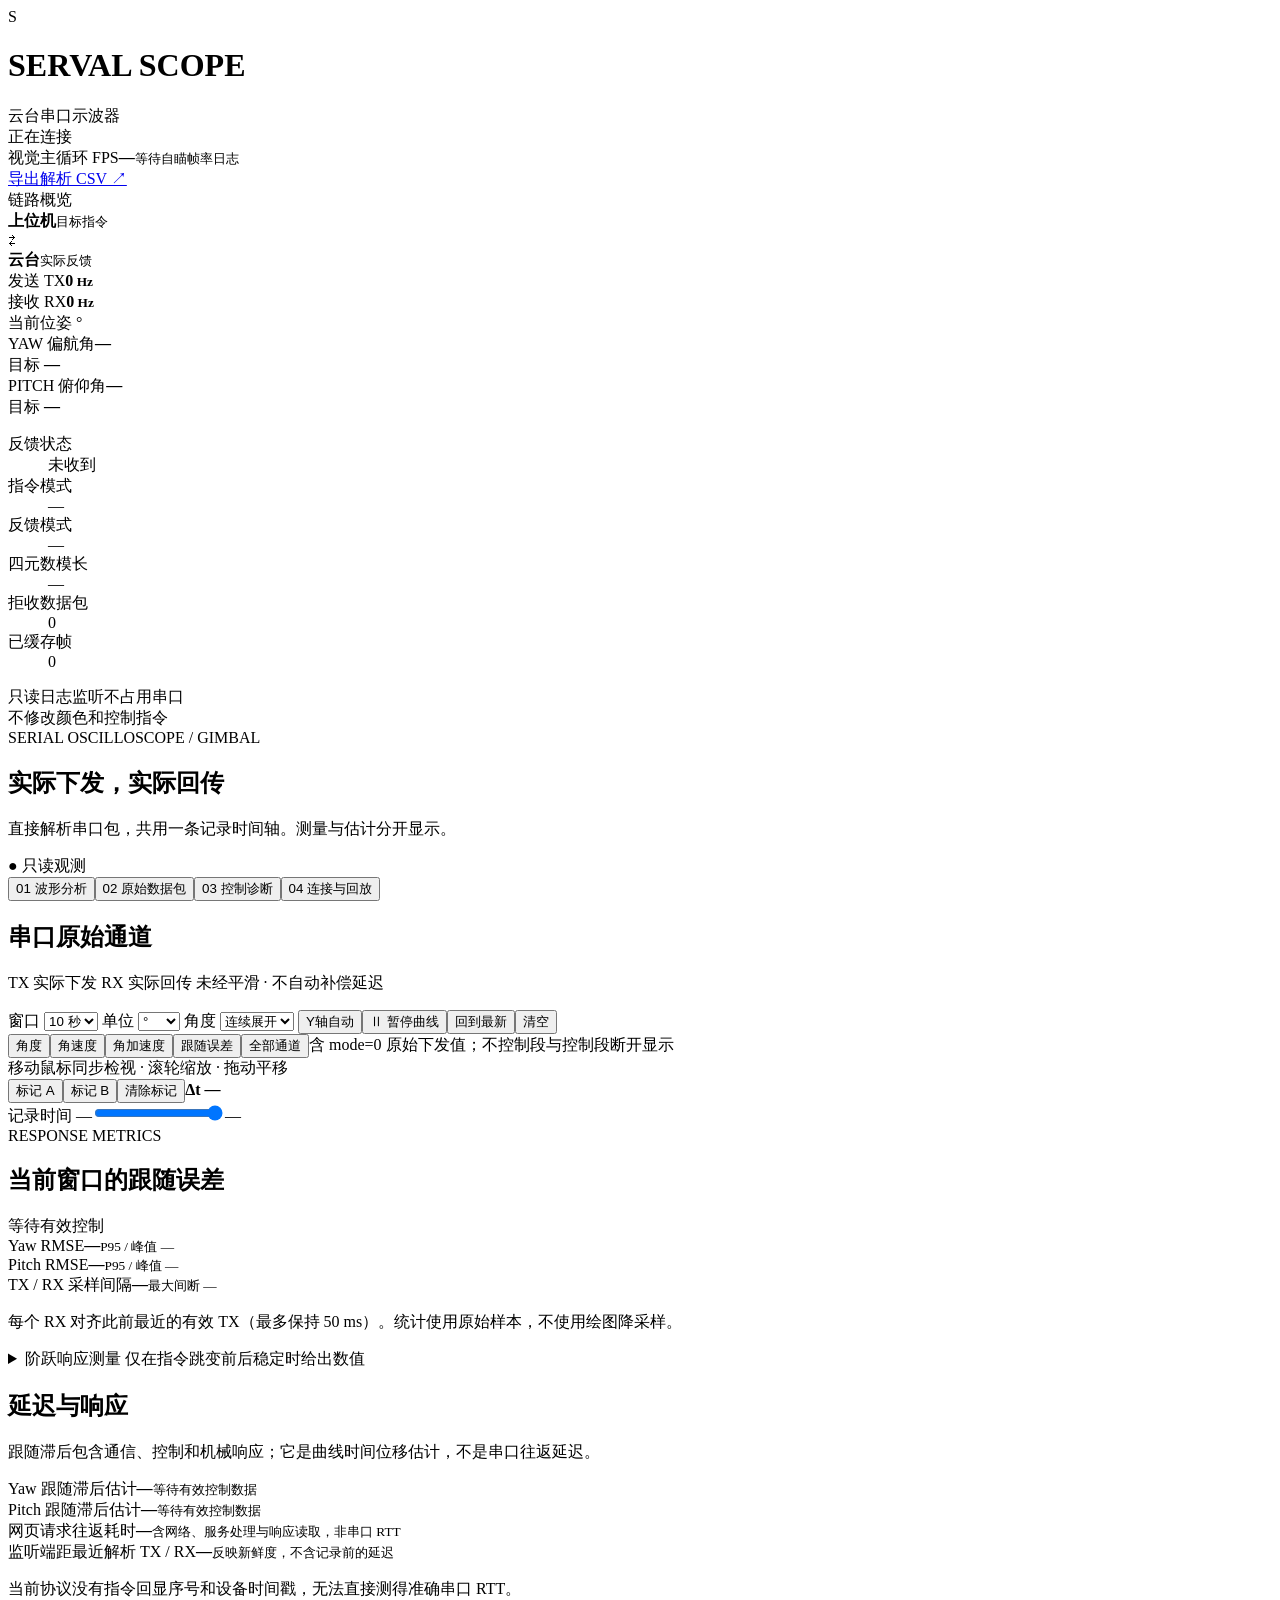
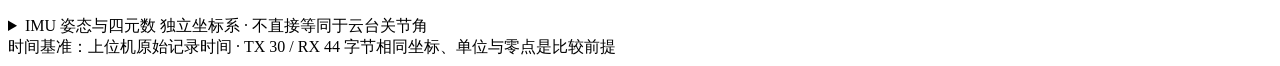
==== tools/serval/web/index.html @ 8623f225 "Organize Serval tools and add native recording workflow" ====
<!doctype html>
<html lang="zh-CN"><head><meta charset="utf-8"><meta name="viewport" content="width=device-width, initial-scale=1">
<title>Serval Scope · 串口示波器</title><link rel="stylesheet" href="/style.css">
<script src="/signals.js" defer></script><script src="/app.js" defer></script>
<script src="/packets.js" defer></script><script src="/latency.js" defer></script><script src="/diagnostics.js" defer></script>
</head><body>
<header><div class="brand"><span class="logo">S</span><div><h1>SERVAL <span>SCOPE</span></h1><span class="subtitle">云台串口示波器</span></div></div>
<div class="connection"><i id="status-dot"></i><span id="status">正在连接</span><span id="source" class="source"></span></div>
<div class="vision-rate" title="来自自瞄程序每秒输出的主循环 FPS，包含取帧与处理等待；不是相机标称帧率或串口收发频率。"><label>视觉主循环 FPS</label><strong id="vision-fps">—</strong><small id="vision-fps-detail">等待自瞄帧率日志</small></div>
<a class="button export" href="/api/export.csv" download>导出解析 CSV ↗</a></header>
<div class="workspace"><aside>
      <div class="aside-title">链路概览 <span id="demo-badge" hidden>演示</span></div>
      <div class="link-flow"><div><b>上位机</b><small>目标指令</small></div><span>⇄</span><div><b>云台</b><small>实际反馈</small></div></div>
      <div class="rate-grid"><div><label><i class="swatch tx"></i>发送 TX</label><strong id="tx-rate">0<small> Hz</small></strong></div><div><label><i class="swatch rx"></i>接收 RX</label><strong id="rx-rate">0<small> Hz</small></strong></div></div>
      <div class="rule"></div>
      <div class="aside-title">当前位姿 <span id="unit-label">°</span></div>
      <div class="reading"><label>YAW <span>偏航角</span></label><strong id="yaw-value">—</strong><div>目标 <b id="yaw-target">—</b></div></div>
      <div class="reading"><label>PITCH <span>俯仰角</span></label><strong id="pitch-value">—</strong><div>目标 <b id="pitch-target">—</b></div></div>
      <div class="rule"></div>
      <dl class="metrics"><dt>反馈状态</dt><dd id="rx-state">未收到</dd><dt>指令模式</dt><dd id="tx-mode">—</dd><dt>反馈模式</dt><dd id="rx-mode">—</dd><dt>四元数模长</dt><dd id="q-norm">—</dd><dt>拒收数据包</dt><dd id="rejected">0</dd><dt>已缓存帧</dt><dd id="retained">0</dd></dl>
      <p id="error" class="error" hidden></p>
      <div class="aside-note" id="mode-note">只读日志监听不占用串口<br>不修改颜色和控制指令</div>
    </aside><main>
<div class="workbench-title"><div><span class="eyebrow">SERIAL OSCILLOSCOPE / GIMBAL</span><h2>实际下发，实际回传</h2><p>直接解析串口包，共用一条记录时间轴。测量与估计分开显示。</p></div><span class="read-only-badge">● 只读观测</span></div>
<nav class="view-tabs" aria-label="工作台视图">
<button class="selected" data-view="scope" aria-selected="true">01 波形分析</button><button data-view="packets" aria-selected="false">02 原始数据包</button><button data-view="diagnosis" aria-selected="false">03 控制诊断</button><button data-view="session" aria-selected="false">04 连接与回放</button></nav>
<p id="connection-error" class="error" hidden></p><p class="notice" id="notice" hidden></p>
<div id="view-scope" class="view-panel">
<section class="toolbar"><div class="scope-caption"><h2>串口原始通道</h2><p><i class="swatch tx"></i> TX 实际下发 <i class="swatch rx"></i> RX 实际回传 <span>未经平滑 · 不自动补偿延迟</span></p></div><div class="controls">
<label>窗口 <select id="window"><option value="1">1 秒</option><option value="2">2 秒</option><option value="5">5 秒</option><option value="10" selected>10 秒</option><option value="30">30 秒</option><option value="60">60 秒</option></select></label>
<label>单位 <select id="unit"><option value="deg">°</option><option value="rad">rad</option></select></label>
<label>角度 <select id="angle-mode"><option value="continuous">连续展开</option><option value="raw">原始 ±π</option></select></label>
<button id="fixed-y" title="固定各图纵轴，便于比较调参前后的幅度">Y轴自动</button><button id="pause">Ⅱ 暂停曲线</button><button id="reset-view">回到最新</button><button id="clear" title="仅清空显示">清空</button></div></section>
<div class="channel-bar" aria-label="通道组"><button data-channel="angle" class="selected">角度</button><button data-channel="rate">角速度</button><button data-channel="accel">角加速度</button><button data-channel="error">跟随误差</button><button data-channel="all">全部通道</button><span id="channel-note">含 mode=0 原始下发值；不控制段与控制段断开显示</span></div>
<div class="measurement-bar"><span id="cursor-readout">移动鼠标同步检视 · 滚轮缩放 · 拖动平移</span><div><button id="marker-a">标记 A</button><button id="marker-b">标记 B</button><button id="marker-clear">清除标记</button><strong id="marker-delta">Δt —</strong></div></div>
<div id="charts" class="charts"></div>
<div class="timeline-bar"><span id="view-range">记录时间 —</span><input id="timeline" aria-label="浏览缓存时间" type="range" min="0" max="1" value="1" step="0.001"><span id="cache-range">—</span></div>
<section class="response-panel"><div class="section-heading"><div><span class="eyebrow">RESPONSE METRICS</span><h2>当前窗口的跟随误差</h2></div><span id="analysis-count">等待有效控制</span></div>
<div class="response-grid"><div><label>Yaw RMSE</label><strong id="metric-yaw">—</strong><small id="metric-yaw-detail">P95 / 峰值 —</small></div><div><label>Pitch RMSE</label><strong id="metric-pitch">—</strong><small id="metric-pitch-detail">P95 / 峰值 —</small></div><div><label>TX / RX 采样间隔</label><strong id="metric-interval">—</strong><small id="metric-gap">最大间断 —</small></div></div>
<p id="analysis-method">每个 RX 对齐此前最近的有效 TX（最多保持 50 ms）。统计使用原始样本，不使用绘图降采样。</p></section>
<details class="step-panel"><summary>阶跃响应测量 <span>仅在指令跳变前后稳定时给出数值</span></summary><div class="step-grid"><p id="step-yaw">Yaw：等待清晰阶跃</p><p id="step-pitch">Pitch：等待清晰阶跃</p></div><p>超调、10–90% 上升时间、进入 ±2%（最少 ±0.05°）误差带并保持至少 200 ms 的稳定时间。移动目标或短窗口不强行给数值。</p></details>
<section class="latency-panel">
        <h2>延迟与响应</h2>
        <p>跟随滞后包含通信、控制和机械响应；它是曲线时间位移估计，不是串口往返延迟。</p>
        <div class="latency-grid">
          <div><label>Yaw 跟随滞后估计</label><strong id="lag-yaw">—</strong><small id="lag-yaw-note">等待有效控制数据</small></div>
          <div><label>Pitch 跟随滞后估计</label><strong id="lag-pitch">—</strong><small id="lag-pitch-note">等待有效控制数据</small></div>
          <div><label>网页请求往返耗时</label><strong id="web-rtt">—</strong><small>含网络、服务处理与响应读取，非串口 RTT</small></div>
          <div><label>监听端距最近解析 TX / RX</label><strong id="packet-age">—</strong><small>反映新鲜度，不含记录前的延迟</small></div>
        </div>
        <p id="latency-note">当前协议没有指令回显序号和设备时间戳，无法直接测得准确串口 RTT。</p>
      </section><details id="imu"><summary>IMU 姿态与四元数 <span>独立坐标系 · 不直接等同于云台关节角</span></summary><div id="imu-charts" class="charts"></div></details></div>
<div id="view-packets" class="view-panel" hidden><section class="packet-panel">
        <div class="packet-heading">
          <div><h2>串口数据包</h2><p>原始字节与解析结果 · TX 上位机 → 云台 · RX 云台 → 上位机</p></div>
          <div class="packet-actions">
            <a id="packet-download" class="button" href="/api/export.bin" download aria-disabled="true">保存原始包（.bin）</a>
            <button id="packet-pause" type="button">暂停数据包显示</button>
          </div>
        </div>
        <p id="packet-status">等待完整数据包</p>
        <p id="packet-download-note" class="packet-note">保存到浏览器所在电脑；解析表格可使用页面顶部“导出 CSV”。</p>
        <div class="packet-cards">
          <article id="packet-tx" class="packet-card"></article>
          <article id="packet-rx" class="packet-card"></article>
        </div>
        <details id="packet-history">
          <summary>最近数据包 <span>只显示最近 30 包，完整记录保留在原始 .bin 日志</span></summary>
          <label>方向 <select id="packet-direction"><option value="both">TX + RX</option><option value="tx">仅 TX</option><option value="rx">仅 RX</option></select></label>
          <div class="packet-scroll"><table class="packet-table"><thead><tr><th>日志序号</th><th>时间 / s</th><th>方向</th><th>长度</th><th>CRC</th><th>原始 HEX</th></tr></thead><tbody id="packet-rows"></tbody></table></div>
        </details>
        <p class="packet-note">CRC 通过只表示包校验通过；TX 写入无异常不代表云台已执行。波形使用通过校验的数据，坏包仍在这里显示。时间是上位机记录时间，不是设备同步时间。</p>
      </section></div>
<div id="view-diagnosis" class="view-panel" hidden><section class="diagnostic-panel">
        <div class="packet-heading">
          <div><h2>自瞄控制状态</h2><p>每秒汇总检测 → 跟踪 → 规划 → 发送，原始串口包仍在下方独立显示</p></div>
          <div class="packet-actions">
            <a class="button" href="/api/diagnostics.txt" download>保存诊断摘要</a>
            <button id="diagnostic-pause" type="button">暂停诊断显示</button>
          </div>
        </div>
        <div id="diagnostic-reason" class="diagnostic-reason">等待自瞄诊断</div>
        <p id="diagnostic-detail">联合启动脚本会自动开启诊断；自瞄需先编译 AimTrace/ControlTrace 补丁。</p>
        <div class="diagnostic-grid">
          <div><label>检测 / 过滤后 / 目标数</label><strong id="diagnostic-counts">—</strong></div>
          <div><label>识别到红色 / 蓝色</label><strong id="diagnostic-colors">—</strong></div>
          <div><label>跟踪器实际使用颜色</label><strong id="diagnostic-active-color">—</strong></div>
          <div><label>跟踪状态</label><strong id="diagnostic-tracker">—</strong></div>
          <div><label>规划器是否允许控制</label><strong id="diagnostic-control">—</strong></div>
          <div><label>实际串口 TX 模式 / 目标 ID</label><strong id="diagnostic-wire">—</strong></div>
        </div>
        <p id="diagnostic-age" class="packet-note">尚未收到诊断</p>
        <details><summary>最近关键日志（最多 80 条，高频计时已过滤）</summary><pre id="diagnostic-history" class="diagnostic-history"></pre></details>
        <p id="diagnostic-source" class="packet-note"></p>
      </section><div class="runtime-stats">
        <div><label>目标 ID</label><strong id="target-id">—</strong></div>
        <div><label>RX 颜色原值 / 显示解释</label><strong id="enemy-color">—</strong></div>
        <div><label>YAML 初始敌方颜色</label><strong id="config-color">未载入</strong></div>
        <div><label>CRC 错误</label><strong id="crc-count">0</strong></div>
        <div><label>最大采样间隔 TX / RX</label><strong id="gap-max">—</strong></div>
        <div><label>转发调用峰值 TX / RX</label><strong id="forward-max">—</strong></div>
        <div><label>近邻采样角差 Yaw / Pitch</label><strong id="tracking-error">—</strong></div>
      </div><div class="color-options">
        <label>颜色字节解释（只影响显示）
          <select id="color-mapping">
            <option value="raw">只显示原值，不推断红蓝</option>
            <option value="blue-red">0=蓝，1=红（当前 C++ 协议）</option>
            <option value="red-blue">0=红，1=蓝</option>
          </select>
        </label>
        <p id="color-note">YAML 初值、串口原值和目标颜色是不同信息，不自动互相替换。</p>
      </div></div>
<div id="view-session" class="view-panel" hidden><div class="session-intro"><h2>连接与数据源</h2><p>推荐读取自瞄的原始日志。切换视图、缩放或暂停显示均不改变云台指令。</p></div><section class="connect-panel">
        <div class="replay-title">只读实时监听 <span>原程序直连云台，本工具只读取日志</span></div>
        <form id="follow-form">
          <label>原始日志目录或文件<input id="follow-path" value="records/serial" required autocomplete="off"></label>
          <button id="follow-start" type="submit">开始只读监听</button>
          <button id="follow-stop" type="button" disabled>停止监听</button>
        </form>
        <p>先以 SP_SERIAL_LOG=1 启动原视觉程序，YAML 使用实际物理口；监听停止不会切断控制链路。</p>
        <p id="follow-status">等待选择日志目录</p>
      </section><section class="replay-panel">
        <div class="replay-title">离线回放 <span>原工程 RMSE .bin 日志 · 不连接设备</span></div>
        <div class="replay-controls">
          <input id="replay-file" type="file" accept=".bin" aria-label="选择串口日志">
          <button id="load-replay" type="button">加载日志</button>
          <button id="replay-play" type="button" disabled>暂停回放</button>
          <button id="replay-restart" type="button" disabled>从头播放</button>
          <label>速度 <select id="replay-speed" aria-label="回放速度"><option value="0.25">0.25×</option><option value="0.5">0.5×</option><option value="1" selected>1×</option><option value="2">2×</option><option value="4">4×</option></select></label>
          <button id="replay-stop" type="button" disabled>退出回放</button>
          <span id="replay-time">未加载</span>
        </div>
      </section><details class="connect-panel"><summary>高级：虚拟串口桥接（停止会中断通信）</summary>
        <form id="connect-form">
          <label>云台物理串口<input id="physical-port" list="ports" placeholder="COM3 或 /dev/ttyUSB0" required autocomplete="off"><datalist id="ports"></datalist></label>
          <label>波特率<select id="baud"><option>115200</option><option>460800</option><option selected>921600</option><option>1000000</option></select></label>
          <label id="virtual-field" hidden>虚拟串口 · 工具端<input id="virtual-port" placeholder="例如 COM11" autocomplete="off"></label>
          <label id="link-field" hidden>上位机虚拟串口<input id="link-path" value="/tmp/serval-gimbal" autocomplete="off"></label>
          <label class="record-toggle"><input id="record-enabled" type="checkbox">保存原始日志</label>
          <button id="refresh-ports" type="button">刷新串口</button><button id="connect" type="submit">启动桥接</button><button id="disconnect" type="button" disabled>停止</button>
        </form>
        <p id="bridge-hint">将工具接到云台物理串口，再让上位机连接工具提供的虚拟串口，即可同时查看指令与反馈。</p>
        <div id="app-port-line" hidden>上位机串口路径 <code id="app-port"></code></div>
        <div id="log-path-line" hidden>原始日志 <code id="log-path"></code></div>
      </details></div>
<footer><span>时间基准：上位机原始记录时间 · TX 30 / RX 44 字节</span><span>相同坐标、单位与零点是比较前提</span></footer>
</main></div></body></html>
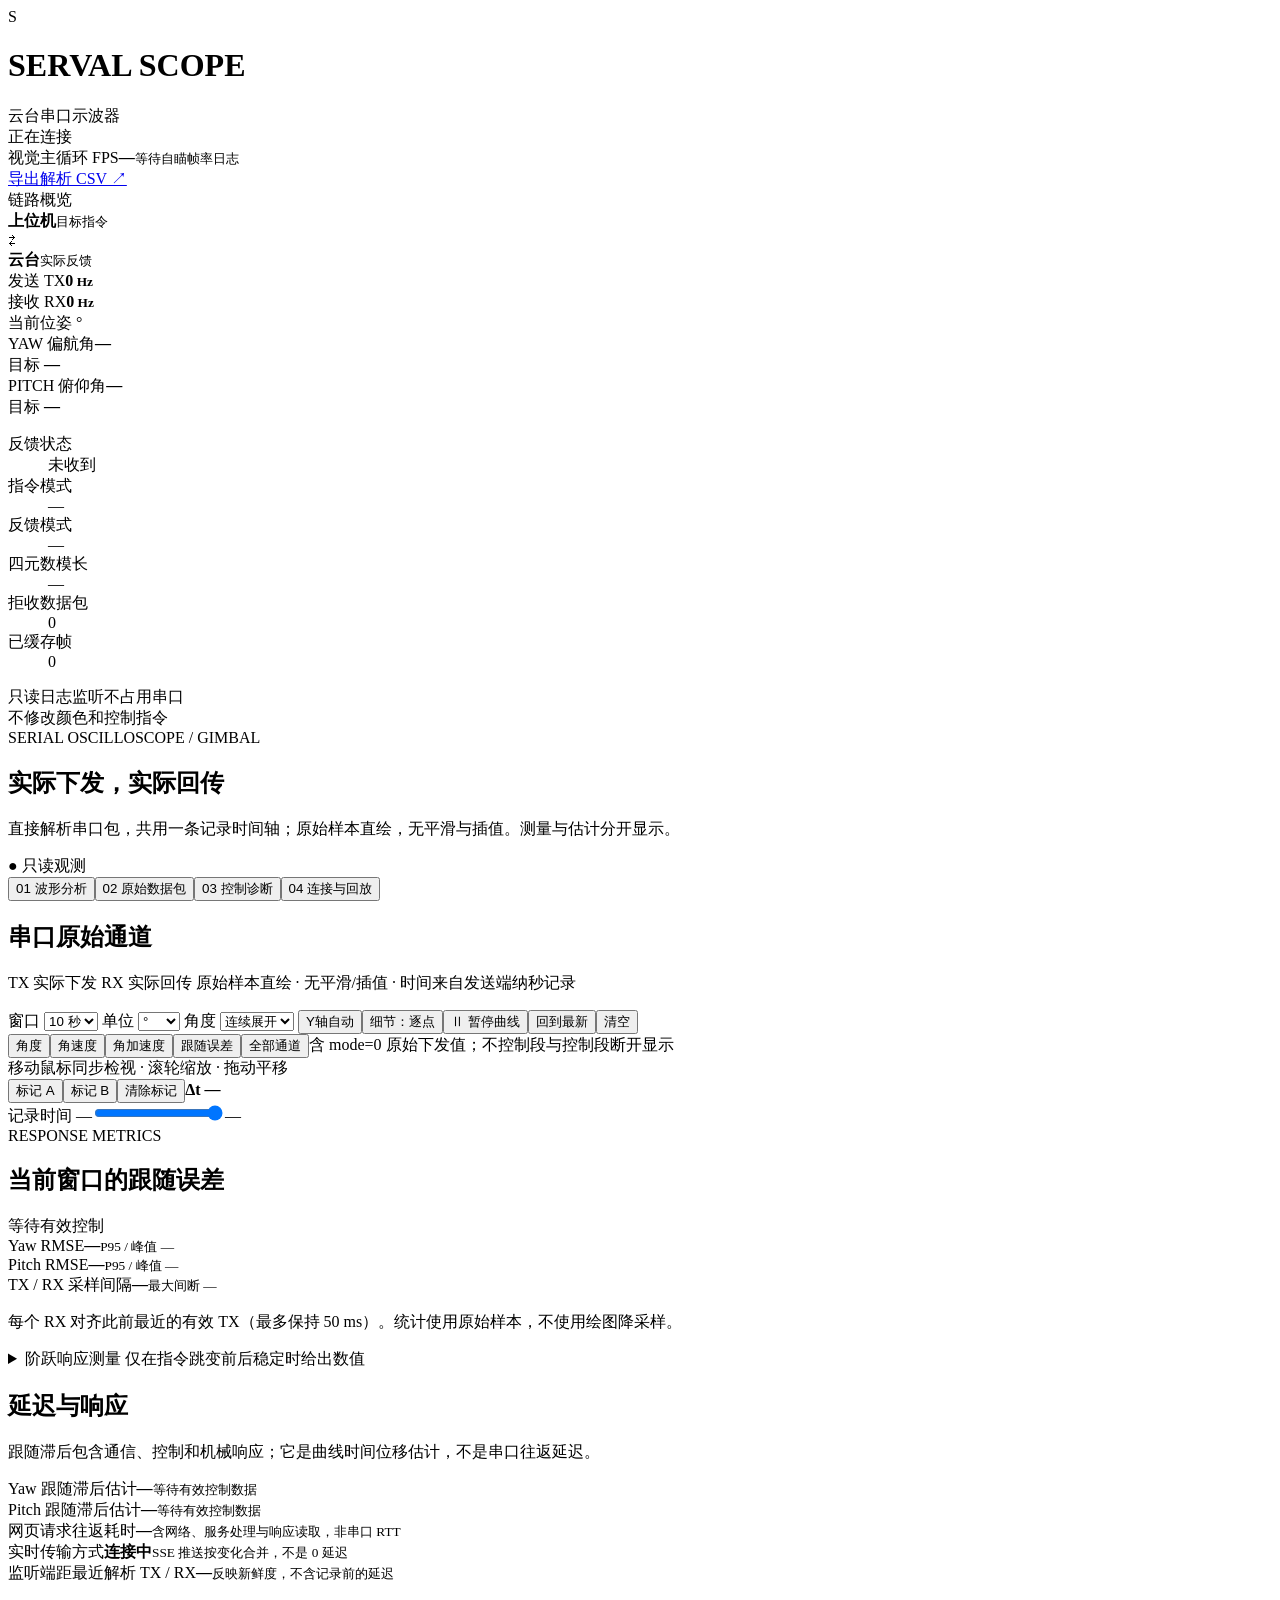
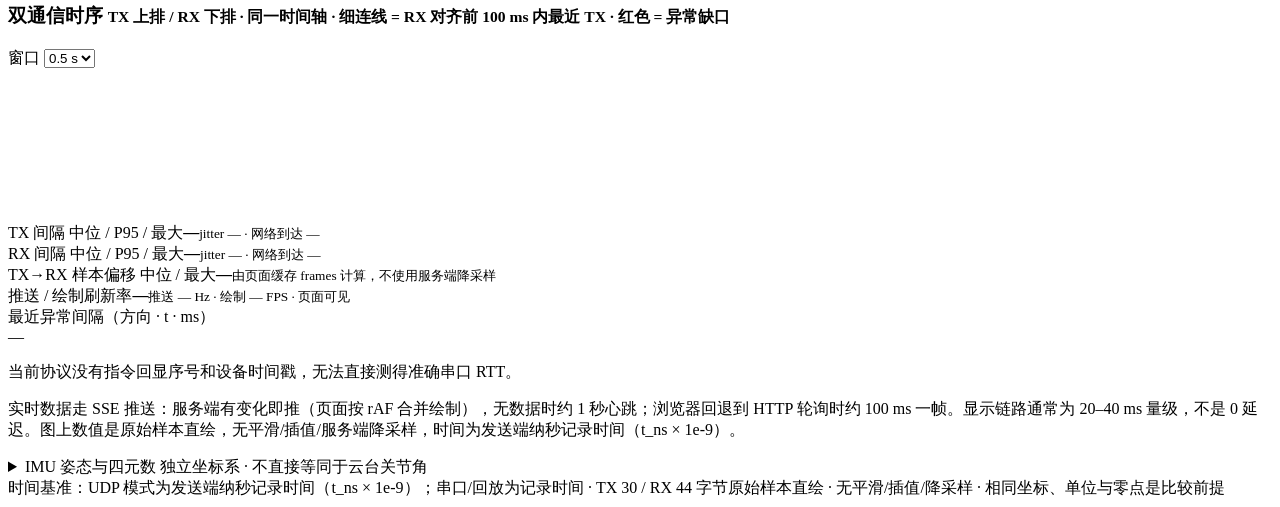
==== commit 020eed32: "feat(serval): 桌面 GUI 双版本、高频细节诊断与文档整理 - Jetson/Windows QtWebEngine 内嵌页面 + SSE 低延迟推送，保留 Windows UDP 链路" ====
--- a/tools/serval/web/index.html
+++ b/tools/serval/web/index.html
@@ -1,12 +1,20 @@
 <!doctype html>
 <html lang="zh-CN"><head><meta charset="utf-8"><meta name="viewport" content="width=device-width, initial-scale=1">
 <title>Serval Scope · 串口示波器</title><link rel="stylesheet" href="/style.css">
-<script src="/signals.js" defer></script><script src="/app.js" defer></script>
+<script src="/signals.js" defer></script><script src="/app.js" defer></script><script src="/native.js" defer></script>
 <script src="/packets.js" defer></script><script src="/latency.js" defer></script><script src="/diagnostics.js" defer></script>
 </head><body>
-<header><div class="brand"><span class="logo">S</span><div><h1>SERVAL <span>SCOPE</span></h1><span class="subtitle">云台串口示波器</span></div></div>
+<header><div class="brand"><span class="logo">S</span><div><h1>SERVAL <span>SCOPE</span></h1><span class="subtitle">云台串口示波器</span><span id="desktop-badge" class="desktop-badge" hidden title="由 QtWebEngine 内嵌窗口加载：Linux/Jetson 无浏览器直接显示，Windows 双版本。浏览器访问时此标记不显示。">桌面 GUI（无浏览器）模式</span></div></div>
 <div class="connection"><i id="status-dot"></i><span id="status">正在连接</span><span id="source" class="source"></span></div>
 <div class="vision-rate" title="来自自瞄程序每秒输出的主循环 FPS，包含取帧与处理等待；不是相机标称帧率或串口收发频率。"><label>视觉主循环 FPS</label><strong id="vision-fps">—</strong><small id="vision-fps-detail">等待自瞄帧率日志</small></div>
+<div id="native-tools" hidden aria-label="本地工具（仅桌面 GUI 可用）">
+<span class="native-tools-label">本地工具</span>
+<button id="native-save" type="button" title="保存当前缓存的原始数据包为 .bin（逐字节保留，可继续离线解算）">保存 .bin</button>
+<button id="native-record" type="button" title="开始/停止把原始字节录制到 records/serial/*.bin（逐字节保留）">开始录制</button>
+<button id="native-decode" type="button" title="选择 .bin 日志并调用 save/decode_serial_log.py 解算为 tx.csv / rx.csv / waveform.png">离线解码</button>
+<button id="native-open" type="button" disabled title="打开最近一次离线解码的输出目录（完成一次解码后可用）">打开输出目录</button>
+<span id="native-status" role="status" aria-live="polite"></span>
+</div>
 <a class="button export" href="/api/export.csv" download>导出解析 CSV ↗</a></header>
 <div class="workspace"><aside>
       <div class="aside-title">链路概览 <span id="demo-badge" hidden>演示</span></div>
@@ -18,21 +26,30 @@
       <div class="reading"><label>PITCH <span>俯仰角</span></label><strong id="pitch-value">—</strong><div>目标 <b id="pitch-target">—</b></div></div>
       <div class="rule"></div>
       <dl class="metrics"><dt>反馈状态</dt><dd id="rx-state">未收到</dd><dt>指令模式</dt><dd id="tx-mode">—</dd><dt>反馈模式</dt><dd id="rx-mode">—</dd><dt>四元数模长</dt><dd id="q-norm">—</dd><dt>拒收数据包</dt><dd id="rejected">0</dd><dt>已缓存帧</dt><dd id="retained">0</dd></dl>
+      <div id="udp-block" hidden>
+        <div class="aside-title">UDP 实时链路 <span id="udp-session">等待会话</span></div>
+        <dl class="metrics udp-metrics"><dt>UDP 来源</dt><dd id="udp-peer">—</dd><dt>缺序号</dt><dd id="udp-missing">0</dd><dt>迟到 / 重复</dt><dd id="udp-late">0</dd><dt>非法包</dt><dd id="udp-invalid">0</dd><dt>UDP 帧率</dt><dd id="udp-fps">—</dd></dl>
+      </div>
+      <p id="udp-error" class="error" hidden></p>
       <p id="error" class="error" hidden></p>
       <div class="aside-note" id="mode-note">只读日志监听不占用串口<br>不修改颜色和控制指令</div>
     </aside><main>
-<div class="workbench-title"><div><span class="eyebrow">SERIAL OSCILLOSCOPE / GIMBAL</span><h2>实际下发，实际回传</h2><p>直接解析串口包，共用一条记录时间轴。测量与估计分开显示。</p></div><span class="read-only-badge">● 只读观测</span></div>
+<div class="workbench-title"><div><span class="eyebrow">SERIAL OSCILLOSCOPE / GIMBAL</span><h2>实际下发，实际回传</h2><p>直接解析串口包，共用一条记录时间轴；原始样本直绘，无平滑与插值。测量与估计分开显示。</p></div><span class="read-only-badge">● 只读观测</span></div>
 <nav class="view-tabs" aria-label="工作台视图">
 <button class="selected" data-view="scope" aria-selected="true">01 波形分析</button><button data-view="packets" aria-selected="false">02 原始数据包</button><button data-view="diagnosis" aria-selected="false">03 控制诊断</button><button data-view="session" aria-selected="false">04 连接与回放</button></nav>
 <p id="connection-error" class="error" hidden></p><p class="notice" id="notice" hidden></p>
 <div id="view-scope" class="view-panel">
-<section class="toolbar"><div class="scope-caption"><h2>串口原始通道</h2><p><i class="swatch tx"></i> TX 实际下发 <i class="swatch rx"></i> RX 实际回传 <span>未经平滑 · 不自动补偿延迟</span></p></div><div class="controls">
+<section class="toolbar"><div class="scope-caption"><h2>串口原始通道</h2><p><i class="swatch tx"></i> TX 实际下发 <i class="swatch rx"></i> RX 实际回传 <span>原始样本直绘 · 无平滑/插值 · 时间来自发送端纳秒记录</span><span id="detail-note" hidden>细节：逐点绘制，红色竖线 = segment 变化或相邻 Δt &gt; 100 ms</span></p></div><div class="controls">
 <label>窗口 <select id="window"><option value="1">1 秒</option><option value="2">2 秒</option><option value="5">5 秒</option><option value="10" selected>10 秒</option><option value="30">30 秒</option><option value="60">60 秒</option></select></label>
 <label>单位 <select id="unit"><option value="deg">°</option><option value="rad">rad</option></select></label>
 <label>角度 <select id="angle-mode"><option value="continuous">连续展开</option><option value="raw">原始 ±π</option></select></label>
-<button id="fixed-y" title="固定各图纵轴，便于比较调参前后的幅度">Y轴自动</button><button id="pause">Ⅱ 暂停曲线</button><button id="reset-view">回到最新</button><button id="clear" title="仅清空显示">清空</button></div></section>
+<button id="fixed-y" title="固定各图纵轴，便于比较调参前后的幅度">Y轴自动</button><button id="detail-mode" title="逐点绘制原始样本（不使用包络降采样），并标出 segment 变化或 Δt>100ms 的异常间断">细节：逐点</button><button id="pause">Ⅱ 暂停曲线</button><button id="reset-view">回到最新</button><button id="clear" title="仅清空显示">清空</button></div></section>
 <div class="channel-bar" aria-label="通道组"><button data-channel="angle" class="selected">角度</button><button data-channel="rate">角速度</button><button data-channel="accel">角加速度</button><button data-channel="error">跟随误差</button><button data-channel="all">全部通道</button><span id="channel-note">含 mode=0 原始下发值；不控制段与控制段断开显示</span></div>
 <div class="measurement-bar"><span id="cursor-readout">移动鼠标同步检视 · 滚轮缩放 · 拖动平移</span><div><button id="marker-a">标记 A</button><button id="marker-b">标记 B</button><button id="marker-clear">清除标记</button><strong id="marker-delta">Δt —</strong></div></div>
+<section id="camera-panel" class="camera-panel" hidden aria-label="相机预览">
+  <div class="camera-head"><h2>相机预览 <small id="camera-fps">等待相机画面</small></h2><div class="camera-head-right"><span class="camera-note">视觉程序写入的 JPEG 预览（MJPEG 推送）· 与波形共用同一处理周期</span><button id="camera-toggle" type="button" aria-expanded="true" title="收起或展开相机预览（仅本次会话，不持久化）">收起</button></div></div>
+  <div id="camera-body" class="camera-body"><img id="camera-feed" alt="相机实时预览"><p id="camera-placeholder">等待相机画面</p></div>
+</section>
 <div id="charts" class="charts"></div>
 <div class="timeline-bar"><span id="view-range">记录时间 —</span><input id="timeline" aria-label="浏览缓存时间" type="range" min="0" max="1" value="1" step="0.001"><span id="cache-range">—</span></div>
 <section class="response-panel"><div class="section-heading"><div><span class="eyebrow">RESPONSE METRICS</span><h2>当前窗口的跟随误差</h2></div><span id="analysis-count">等待有效控制</span></div>
@@ -46,9 +63,22 @@
           <div><label>Yaw 跟随滞后估计</label><strong id="lag-yaw">—</strong><small id="lag-yaw-note">等待有效控制数据</small></div>
           <div><label>Pitch 跟随滞后估计</label><strong id="lag-pitch">—</strong><small id="lag-pitch-note">等待有效控制数据</small></div>
           <div><label>网页请求往返耗时</label><strong id="web-rtt">—</strong><small>含网络、服务处理与响应读取，非串口 RTT</small></div>
+          <div><label>实时传输方式</label><strong id="transport-mode">连接中</strong><small id="transport-detail">SSE 推送按变化合并，不是 0 延迟</small></div>
           <div><label>监听端距最近解析 TX / RX</label><strong id="packet-age">—</strong><small>反映新鲜度，不含记录前的延迟</small></div>
         </div>
+        <div class="duplex-panel">
+          <div class="duplex-head"><div><h3>双通信时序 <small>TX 上排 / RX 下排 · 同一时间轴 · 细连线 = RX 对齐前 100 ms 内最近 TX · 红色 = 异常缺口</small></div><label>窗口 <select id="duplex-window" aria-label="双通信时序窗口"><option value="0.2">0.2 s</option><option value="0.5" selected>0.5 s</option><option value="1">1 s</option><option value="2">2 s</option></select></label></div>
+          <canvas id="duplex-canvas" aria-label="TX/RX 双通信时序"></canvas>
+          <div class="duplex-grid">
+            <div><label>TX 间隔 中位 / P95 / 最大</label><strong id="duplex-tx-interval">—</strong><small id="duplex-tx-detail">jitter — · 网络到达 —</small></div>
+            <div><label>RX 间隔 中位 / P95 / 最大</label><strong id="duplex-rx-interval">—</strong><small id="duplex-rx-detail">jitter — · 网络到达 —</small></div>
+            <div><label>TX→RX 样本偏移 中位 / 最大</label><strong id="duplex-offset">—</strong><small id="duplex-offset-detail">由页面缓存 frames 计算，不使用服务端降采样</small></div>
+            <div><label>推送 / 绘制刷新率</label><strong id="refresh-rate">—</strong><small id="refresh-note">推送 — Hz · 绘制 — FPS · 页面可见</small></div>
+          </div>
+          <div class="duplex-gaps"><label>最近异常间隔（方向 · t · ms）</label><div id="duplex-gaps">—</div></div>
+        </div>
         <p id="latency-note">当前协议没有指令回显序号和设备时间戳，无法直接测得准确串口 RTT。</p>
+        <p id="stream-note">实时数据走 SSE 推送：服务端有变化即推（页面按 rAF 合并绘制），无数据时约 1 秒心跳；浏览器回退到 HTTP 轮询时约 100 ms 一帧。显示链路通常为 20–40 ms 量级，不是 0 延迟。图上数值是原始样本直绘，无平滑/插值/服务端降采样，时间为发送端纳秒记录时间（t_ns × 1e-9）。</p>
       </section><details id="imu"><summary>IMU 姿态与四元数 <span>独立坐标系 · 不直接等同于云台关节角</span></summary><div id="imu-charts" class="charts"></div></details></div>
 <div id="view-packets" class="view-panel" hidden><section class="packet-panel">
         <div class="packet-heading">
@@ -110,7 +140,7 @@
         </label>
         <p id="color-note">YAML 初值、串口原值和目标颜色是不同信息，不自动互相替换。</p>
       </div></div>
-<div id="view-session" class="view-panel" hidden><div class="session-intro"><h2>连接与数据源</h2><p>推荐读取自瞄的原始日志。切换视图、缩放或暂停显示均不改变云台指令。</p></div><section class="connect-panel">
+<div id="view-session" class="view-panel" hidden><div class="session-intro"><h2>连接与数据源</h2><p>推荐读取自瞄的原始日志。切换视图、缩放或暂停显示均不改变云台指令。</p></div><p id="session-live-note" class="notice" hidden>当前为 UDP 实时接收模式（live_udp）：桥接、只读监听与离线回放表单已禁用，后端也会拒绝。切换数据源请停止 monitor.py 后以所需模式重新启动。</p><section class="connect-panel">
         <div class="replay-title">只读实时监听 <span>原程序直连云台，本工具只读取日志</span></div>
         <form id="follow-form">
           <label>原始日志目录或文件<input id="follow-path" value="records/serial" required autocomplete="off"></label>
@@ -143,5 +173,5 @@
         <div id="app-port-line" hidden>上位机串口路径 <code id="app-port"></code></div>
         <div id="log-path-line" hidden>原始日志 <code id="log-path"></code></div>
       </details></div>
-<footer><span>时间基准：上位机原始记录时间 · TX 30 / RX 44 字节</span><span>相同坐标、单位与零点是比较前提</span></footer>
+<footer><span>时间基准：UDP 模式为发送端纳秒记录时间（t_ns × 1e-9）；串口/回放为记录时间 · TX 30 / RX 44 字节</span><span>原始样本直绘 · 无平滑/插值/降采样 · 相同坐标、单位与零点是比较前提</span></footer>
 </main></div></body></html>
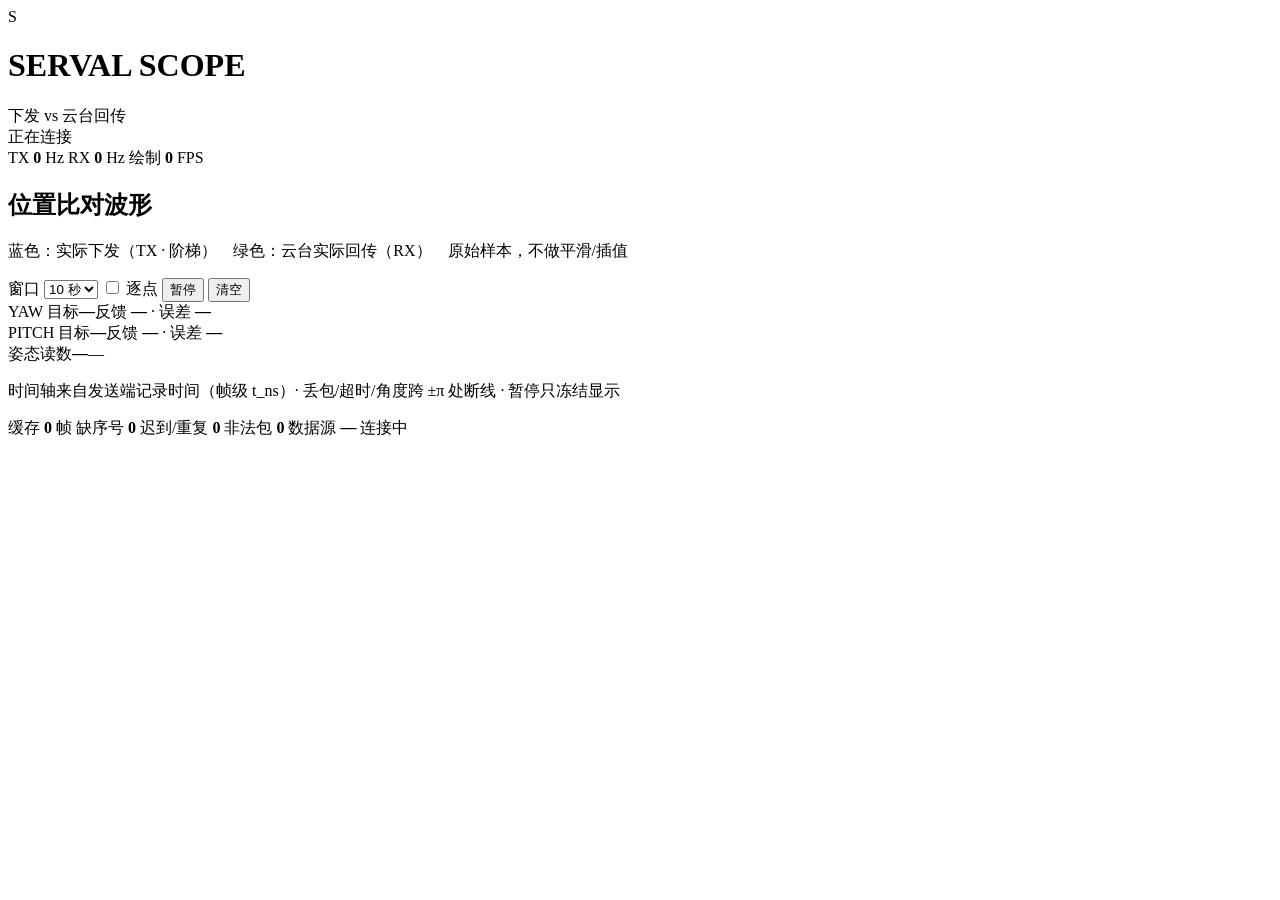
==== commit bbe1d853: "feat(serval): 精简实时波形界面并压到 15 ms 链路预算 - 实时页只保留 Yaw/Pitch 的 TX/RX 位置对比波形与关键读数，移除相机、IMU、速度、原始包表、诊断/延迟/双" ====
--- a/tools/serval/web/index.html
+++ b/tools/serval/web/index.html
@@ -1,177 +1,65 @@
 <!doctype html>
 <html lang="zh-CN"><head><meta charset="utf-8"><meta name="viewport" content="width=device-width, initial-scale=1">
-<title>Serval Scope · 串口示波器</title><link rel="stylesheet" href="/style.css">
-<script src="/signals.js" defer></script><script src="/app.js" defer></script><script src="/native.js" defer></script>
-<script src="/packets.js" defer></script><script src="/latency.js" defer></script><script src="/diagnostics.js" defer></script>
+<title>Serval Scope · 串口波形比对</title>
+<link rel="stylesheet" href="/style.css">
+<script src="/app.js" defer></script>
+<script src="/native.js" defer></script>
 </head><body>
-<header><div class="brand"><span class="logo">S</span><div><h1>SERVAL <span>SCOPE</span></h1><span class="subtitle">云台串口示波器</span><span id="desktop-badge" class="desktop-badge" hidden title="由 QtWebEngine 内嵌窗口加载：Linux/Jetson 无浏览器直接显示，Windows 双版本。浏览器访问时此标记不显示。">桌面 GUI（无浏览器）模式</span></div></div>
-<div class="connection"><i id="status-dot"></i><span id="status">正在连接</span><span id="source" class="source"></span></div>
-<div class="vision-rate" title="来自自瞄程序每秒输出的主循环 FPS，包含取帧与处理等待；不是相机标称帧率或串口收发频率。"><label>视觉主循环 FPS</label><strong id="vision-fps">—</strong><small id="vision-fps-detail">等待自瞄帧率日志</small></div>
-<div id="native-tools" hidden aria-label="本地工具（仅桌面 GUI 可用）">
-<span class="native-tools-label">本地工具</span>
-<button id="native-save" type="button" title="保存当前缓存的原始数据包为 .bin（逐字节保留，可继续离线解算）">保存 .bin</button>
-<button id="native-record" type="button" title="开始/停止把原始字节录制到 records/serial/*.bin（逐字节保留）">开始录制</button>
-<button id="native-decode" type="button" title="选择 .bin 日志并调用 save/decode_serial_log.py 解算为 tx.csv / rx.csv / waveform.png">离线解码</button>
-<button id="native-open" type="button" disabled title="打开最近一次离线解码的输出目录（完成一次解码后可用）">打开输出目录</button>
-<span id="native-status" role="status" aria-live="polite"></span>
-</div>
-<a class="button export" href="/api/export.csv" download>导出解析 CSV ↗</a></header>
-<div class="workspace"><aside>
-      <div class="aside-title">链路概览 <span id="demo-badge" hidden>演示</span></div>
-      <div class="link-flow"><div><b>上位机</b><small>目标指令</small></div><span>⇄</span><div><b>云台</b><small>实际反馈</small></div></div>
-      <div class="rate-grid"><div><label><i class="swatch tx"></i>发送 TX</label><strong id="tx-rate">0<small> Hz</small></strong></div><div><label><i class="swatch rx"></i>接收 RX</label><strong id="rx-rate">0<small> Hz</small></strong></div></div>
-      <div class="rule"></div>
-      <div class="aside-title">当前位姿 <span id="unit-label">°</span></div>
-      <div class="reading"><label>YAW <span>偏航角</span></label><strong id="yaw-value">—</strong><div>目标 <b id="yaw-target">—</b></div></div>
-      <div class="reading"><label>PITCH <span>俯仰角</span></label><strong id="pitch-value">—</strong><div>目标 <b id="pitch-target">—</b></div></div>
-      <div class="rule"></div>
-      <dl class="metrics"><dt>反馈状态</dt><dd id="rx-state">未收到</dd><dt>指令模式</dt><dd id="tx-mode">—</dd><dt>反馈模式</dt><dd id="rx-mode">—</dd><dt>四元数模长</dt><dd id="q-norm">—</dd><dt>拒收数据包</dt><dd id="rejected">0</dd><dt>已缓存帧</dt><dd id="retained">0</dd></dl>
-      <div id="udp-block" hidden>
-        <div class="aside-title">UDP 实时链路 <span id="udp-session">等待会话</span></div>
-        <dl class="metrics udp-metrics"><dt>UDP 来源</dt><dd id="udp-peer">—</dd><dt>缺序号</dt><dd id="udp-missing">0</dd><dt>迟到 / 重复</dt><dd id="udp-late">0</dd><dt>非法包</dt><dd id="udp-invalid">0</dd><dt>UDP 帧率</dt><dd id="udp-fps">—</dd></dl>
-      </div>
-      <p id="udp-error" class="error" hidden></p>
-      <p id="error" class="error" hidden></p>
-      <div class="aside-note" id="mode-note">只读日志监听不占用串口<br>不修改颜色和控制指令</div>
-    </aside><main>
-<div class="workbench-title"><div><span class="eyebrow">SERIAL OSCILLOSCOPE / GIMBAL</span><h2>实际下发，实际回传</h2><p>直接解析串口包，共用一条记录时间轴；原始样本直绘，无平滑与插值。测量与估计分开显示。</p></div><span class="read-only-badge">● 只读观测</span></div>
-<nav class="view-tabs" aria-label="工作台视图">
-<button class="selected" data-view="scope" aria-selected="true">01 波形分析</button><button data-view="packets" aria-selected="false">02 原始数据包</button><button data-view="diagnosis" aria-selected="false">03 控制诊断</button><button data-view="session" aria-selected="false">04 连接与回放</button></nav>
-<p id="connection-error" class="error" hidden></p><p class="notice" id="notice" hidden></p>
-<div id="view-scope" class="view-panel">
-<section class="toolbar"><div class="scope-caption"><h2>串口原始通道</h2><p><i class="swatch tx"></i> TX 实际下发 <i class="swatch rx"></i> RX 实际回传 <span>原始样本直绘 · 无平滑/插值 · 时间来自发送端纳秒记录</span><span id="detail-note" hidden>细节：逐点绘制，红色竖线 = segment 变化或相邻 Δt &gt; 100 ms</span></p></div><div class="controls">
-<label>窗口 <select id="window"><option value="1">1 秒</option><option value="2">2 秒</option><option value="5">5 秒</option><option value="10" selected>10 秒</option><option value="30">30 秒</option><option value="60">60 秒</option></select></label>
-<label>单位 <select id="unit"><option value="deg">°</option><option value="rad">rad</option></select></label>
-<label>角度 <select id="angle-mode"><option value="continuous">连续展开</option><option value="raw">原始 ±π</option></select></label>
-<button id="fixed-y" title="固定各图纵轴，便于比较调参前后的幅度">Y轴自动</button><button id="detail-mode" title="逐点绘制原始样本（不使用包络降采样），并标出 segment 变化或 Δt>100ms 的异常间断">细节：逐点</button><button id="pause">Ⅱ 暂停曲线</button><button id="reset-view">回到最新</button><button id="clear" title="仅清空显示">清空</button></div></section>
-<div class="channel-bar" aria-label="通道组"><button data-channel="angle" class="selected">角度</button><button data-channel="rate">角速度</button><button data-channel="accel">角加速度</button><button data-channel="error">跟随误差</button><button data-channel="all">全部通道</button><span id="channel-note">含 mode=0 原始下发值；不控制段与控制段断开显示</span></div>
-<div class="measurement-bar"><span id="cursor-readout">移动鼠标同步检视 · 滚轮缩放 · 拖动平移</span><div><button id="marker-a">标记 A</button><button id="marker-b">标记 B</button><button id="marker-clear">清除标记</button><strong id="marker-delta">Δt —</strong></div></div>
-<section id="camera-panel" class="camera-panel" hidden aria-label="相机预览">
-  <div class="camera-head"><h2>相机预览 <small id="camera-fps">等待相机画面</small></h2><div class="camera-head-right"><span class="camera-note">视觉程序写入的 JPEG 预览（MJPEG 推送）· 与波形共用同一处理周期</span><button id="camera-toggle" type="button" aria-expanded="true" title="收起或展开相机预览（仅本次会话，不持久化）">收起</button></div></div>
-  <div id="camera-body" class="camera-body"><img id="camera-feed" alt="相机实时预览"><p id="camera-placeholder">等待相机画面</p></div>
-</section>
-<div id="charts" class="charts"></div>
-<div class="timeline-bar"><span id="view-range">记录时间 —</span><input id="timeline" aria-label="浏览缓存时间" type="range" min="0" max="1" value="1" step="0.001"><span id="cache-range">—</span></div>
-<section class="response-panel"><div class="section-heading"><div><span class="eyebrow">RESPONSE METRICS</span><h2>当前窗口的跟随误差</h2></div><span id="analysis-count">等待有效控制</span></div>
-<div class="response-grid"><div><label>Yaw RMSE</label><strong id="metric-yaw">—</strong><small id="metric-yaw-detail">P95 / 峰值 —</small></div><div><label>Pitch RMSE</label><strong id="metric-pitch">—</strong><small id="metric-pitch-detail">P95 / 峰值 —</small></div><div><label>TX / RX 采样间隔</label><strong id="metric-interval">—</strong><small id="metric-gap">最大间断 —</small></div></div>
-<p id="analysis-method">每个 RX 对齐此前最近的有效 TX（最多保持 50 ms）。统计使用原始样本，不使用绘图降采样。</p></section>
-<details class="step-panel"><summary>阶跃响应测量 <span>仅在指令跳变前后稳定时给出数值</span></summary><div class="step-grid"><p id="step-yaw">Yaw：等待清晰阶跃</p><p id="step-pitch">Pitch：等待清晰阶跃</p></div><p>超调、10–90% 上升时间、进入 ±2%（最少 ±0.05°）误差带并保持至少 200 ms 的稳定时间。移动目标或短窗口不强行给数值。</p></details>
-<section class="latency-panel">
-        <h2>延迟与响应</h2>
-        <p>跟随滞后包含通信、控制和机械响应；它是曲线时间位移估计，不是串口往返延迟。</p>
-        <div class="latency-grid">
-          <div><label>Yaw 跟随滞后估计</label><strong id="lag-yaw">—</strong><small id="lag-yaw-note">等待有效控制数据</small></div>
-          <div><label>Pitch 跟随滞后估计</label><strong id="lag-pitch">—</strong><small id="lag-pitch-note">等待有效控制数据</small></div>
-          <div><label>网页请求往返耗时</label><strong id="web-rtt">—</strong><small>含网络、服务处理与响应读取，非串口 RTT</small></div>
-          <div><label>实时传输方式</label><strong id="transport-mode">连接中</strong><small id="transport-detail">SSE 推送按变化合并，不是 0 延迟</small></div>
-          <div><label>监听端距最近解析 TX / RX</label><strong id="packet-age">—</strong><small>反映新鲜度，不含记录前的延迟</small></div>
-        </div>
-        <div class="duplex-panel">
-          <div class="duplex-head"><div><h3>双通信时序 <small>TX 上排 / RX 下排 · 同一时间轴 · 细连线 = RX 对齐前 100 ms 内最近 TX · 红色 = 异常缺口</small></div><label>窗口 <select id="duplex-window" aria-label="双通信时序窗口"><option value="0.2">0.2 s</option><option value="0.5" selected>0.5 s</option><option value="1">1 s</option><option value="2">2 s</option></select></label></div>
-          <canvas id="duplex-canvas" aria-label="TX/RX 双通信时序"></canvas>
-          <div class="duplex-grid">
-            <div><label>TX 间隔 中位 / P95 / 最大</label><strong id="duplex-tx-interval">—</strong><small id="duplex-tx-detail">jitter — · 网络到达 —</small></div>
-            <div><label>RX 间隔 中位 / P95 / 最大</label><strong id="duplex-rx-interval">—</strong><small id="duplex-rx-detail">jitter — · 网络到达 —</small></div>
-            <div><label>TX→RX 样本偏移 中位 / 最大</label><strong id="duplex-offset">—</strong><small id="duplex-offset-detail">由页面缓存 frames 计算，不使用服务端降采样</small></div>
-            <div><label>推送 / 绘制刷新率</label><strong id="refresh-rate">—</strong><small id="refresh-note">推送 — Hz · 绘制 — FPS · 页面可见</small></div>
-          </div>
-          <div class="duplex-gaps"><label>最近异常间隔（方向 · t · ms）</label><div id="duplex-gaps">—</div></div>
-        </div>
-        <p id="latency-note">当前协议没有指令回显序号和设备时间戳，无法直接测得准确串口 RTT。</p>
-        <p id="stream-note">实时数据走 SSE 推送：服务端有变化即推（页面按 rAF 合并绘制），无数据时约 1 秒心跳；浏览器回退到 HTTP 轮询时约 100 ms 一帧。显示链路通常为 20–40 ms 量级，不是 0 延迟。图上数值是原始样本直绘，无平滑/插值/服务端降采样，时间为发送端纳秒记录时间（t_ns × 1e-9）。</p>
-      </section><details id="imu"><summary>IMU 姿态与四元数 <span>独立坐标系 · 不直接等同于云台关节角</span></summary><div id="imu-charts" class="charts"></div></details></div>
-<div id="view-packets" class="view-panel" hidden><section class="packet-panel">
-        <div class="packet-heading">
-          <div><h2>串口数据包</h2><p>原始字节与解析结果 · TX 上位机 → 云台 · RX 云台 → 上位机</p></div>
-          <div class="packet-actions">
-            <a id="packet-download" class="button" href="/api/export.bin" download aria-disabled="true">保存原始包（.bin）</a>
-            <button id="packet-pause" type="button">暂停数据包显示</button>
-          </div>
-        </div>
-        <p id="packet-status">等待完整数据包</p>
-        <p id="packet-download-note" class="packet-note">保存到浏览器所在电脑；解析表格可使用页面顶部“导出 CSV”。</p>
-        <div class="packet-cards">
-          <article id="packet-tx" class="packet-card"></article>
-          <article id="packet-rx" class="packet-card"></article>
-        </div>
-        <details id="packet-history">
-          <summary>最近数据包 <span>只显示最近 30 包，完整记录保留在原始 .bin 日志</span></summary>
-          <label>方向 <select id="packet-direction"><option value="both">TX + RX</option><option value="tx">仅 TX</option><option value="rx">仅 RX</option></select></label>
-          <div class="packet-scroll"><table class="packet-table"><thead><tr><th>日志序号</th><th>时间 / s</th><th>方向</th><th>长度</th><th>CRC</th><th>原始 HEX</th></tr></thead><tbody id="packet-rows"></tbody></table></div>
-        </details>
-        <p class="packet-note">CRC 通过只表示包校验通过；TX 写入无异常不代表云台已执行。波形使用通过校验的数据，坏包仍在这里显示。时间是上位机记录时间，不是设备同步时间。</p>
-      </section></div>
-<div id="view-diagnosis" class="view-panel" hidden><section class="diagnostic-panel">
-        <div class="packet-heading">
-          <div><h2>自瞄控制状态</h2><p>每秒汇总检测 → 跟踪 → 规划 → 发送，原始串口包仍在下方独立显示</p></div>
-          <div class="packet-actions">
-            <a class="button" href="/api/diagnostics.txt" download>保存诊断摘要</a>
-            <button id="diagnostic-pause" type="button">暂停诊断显示</button>
-          </div>
-        </div>
-        <div id="diagnostic-reason" class="diagnostic-reason">等待自瞄诊断</div>
-        <p id="diagnostic-detail">联合启动脚本会自动开启诊断；自瞄需先编译 AimTrace/ControlTrace 补丁。</p>
-        <div class="diagnostic-grid">
-          <div><label>检测 / 过滤后 / 目标数</label><strong id="diagnostic-counts">—</strong></div>
-          <div><label>识别到红色 / 蓝色</label><strong id="diagnostic-colors">—</strong></div>
-          <div><label>跟踪器实际使用颜色</label><strong id="diagnostic-active-color">—</strong></div>
-          <div><label>跟踪状态</label><strong id="diagnostic-tracker">—</strong></div>
-          <div><label>规划器是否允许控制</label><strong id="diagnostic-control">—</strong></div>
-          <div><label>实际串口 TX 模式 / 目标 ID</label><strong id="diagnostic-wire">—</strong></div>
-        </div>
-        <p id="diagnostic-age" class="packet-note">尚未收到诊断</p>
-        <details><summary>最近关键日志（最多 80 条，高频计时已过滤）</summary><pre id="diagnostic-history" class="diagnostic-history"></pre></details>
-        <p id="diagnostic-source" class="packet-note"></p>
-      </section><div class="runtime-stats">
-        <div><label>目标 ID</label><strong id="target-id">—</strong></div>
-        <div><label>RX 颜色原值 / 显示解释</label><strong id="enemy-color">—</strong></div>
-        <div><label>YAML 初始敌方颜色</label><strong id="config-color">未载入</strong></div>
-        <div><label>CRC 错误</label><strong id="crc-count">0</strong></div>
-        <div><label>最大采样间隔 TX / RX</label><strong id="gap-max">—</strong></div>
-        <div><label>转发调用峰值 TX / RX</label><strong id="forward-max">—</strong></div>
-        <div><label>近邻采样角差 Yaw / Pitch</label><strong id="tracking-error">—</strong></div>
-      </div><div class="color-options">
-        <label>颜色字节解释（只影响显示）
-          <select id="color-mapping">
-            <option value="raw">只显示原值，不推断红蓝</option>
-            <option value="blue-red">0=蓝，1=红（当前 C++ 协议）</option>
-            <option value="red-blue">0=红，1=蓝</option>
+<header>
+  <div class="brand"><span class="logo">S</span><div><h1>SERVAL <span>SCOPE</span></h1><span class="subtitle">下发 vs 云台回传</span><span id="desktop-badge" class="desktop-badge" hidden>桌面 GUI</span></div></div>
+  <div class="conn"><i id="status-dot"></i><span id="status">正在连接</span><span id="source" class="source"></span></div>
+  <div class="rates">
+    <span>TX <b id="tx-rate">0</b> Hz</span>
+    <span>RX <b id="rx-rate">0</b> Hz</span>
+    <span>绘制 <b id="draw-fps">0</b> FPS</span>
+  </div>
+  <div id="native-tools" class="native-tools" hidden aria-label="本地工具">
+    <button id="native-save" type="button" title="把当前缓存的原始数据包逐字节保存为 .bin">保存 .bin</button>
+    <button id="native-record" type="button" title="开始/停止把原始字节录制到 records/serial/*.bin">开始录制</button>
+    <button id="native-decode" type="button" title="选择 .bin 并离线解算为 tx.csv / rx.csv">离线解码</button>
+    <button id="native-open" type="button" disabled title="打开最近一次离线解码的输出目录">打开输出目录</button>
+    <span id="native-status" role="status" aria-live="polite"></span>
+  </div>
+</header>
+
+<main>
+  <section class="panel">
+    <div class="panel-head">
+      <div><h2>位置比对波形</h2><p class="hint">蓝色：实际下发（TX · 阶梯）　绿色：云台实际回传（RX）　原始样本，不做平滑/插值</p></div>
+      <div class="controls">
+        <label>窗口
+          <select id="window">
+            <option value="2">2 秒</option>
+            <option value="5">5 秒</option>
+            <option value="10" selected>10 秒</option>
+            <option value="20">20 秒</option>
+            <option value="60">60 秒</option>
           </select>
         </label>
-        <p id="color-note">YAML 初值、串口原值和目标颜色是不同信息，不自动互相替换。</p>
-      </div></div>
-<div id="view-session" class="view-panel" hidden><div class="session-intro"><h2>连接与数据源</h2><p>推荐读取自瞄的原始日志。切换视图、缩放或暂停显示均不改变云台指令。</p></div><p id="session-live-note" class="notice" hidden>当前为 UDP 实时接收模式（live_udp）：桥接、只读监听与离线回放表单已禁用，后端也会拒绝。切换数据源请停止 monitor.py 后以所需模式重新启动。</p><section class="connect-panel">
-        <div class="replay-title">只读实时监听 <span>原程序直连云台，本工具只读取日志</span></div>
-        <form id="follow-form">
-          <label>原始日志目录或文件<input id="follow-path" value="records/serial" required autocomplete="off"></label>
-          <button id="follow-start" type="submit">开始只读监听</button>
-          <button id="follow-stop" type="button" disabled>停止监听</button>
-        </form>
-        <p>先以 SP_SERIAL_LOG=1 启动原视觉程序，YAML 使用实际物理口；监听停止不会切断控制链路。</p>
-        <p id="follow-status">等待选择日志目录</p>
-      </section><section class="replay-panel">
-        <div class="replay-title">离线回放 <span>原工程 RMSE .bin 日志 · 不连接设备</span></div>
-        <div class="replay-controls">
-          <input id="replay-file" type="file" accept=".bin" aria-label="选择串口日志">
-          <button id="load-replay" type="button">加载日志</button>
-          <button id="replay-play" type="button" disabled>暂停回放</button>
-          <button id="replay-restart" type="button" disabled>从头播放</button>
-          <label>速度 <select id="replay-speed" aria-label="回放速度"><option value="0.25">0.25×</option><option value="0.5">0.5×</option><option value="1" selected>1×</option><option value="2">2×</option><option value="4">4×</option></select></label>
-          <button id="replay-stop" type="button" disabled>退出回放</button>
-          <span id="replay-time">未加载</span>
-        </div>
-      </section><details class="connect-panel"><summary>高级：虚拟串口桥接（停止会中断通信）</summary>
-        <form id="connect-form">
-          <label>云台物理串口<input id="physical-port" list="ports" placeholder="COM3 或 /dev/ttyUSB0" required autocomplete="off"><datalist id="ports"></datalist></label>
-          <label>波特率<select id="baud"><option>115200</option><option>460800</option><option selected>921600</option><option>1000000</option></select></label>
-          <label id="virtual-field" hidden>虚拟串口 · 工具端<input id="virtual-port" placeholder="例如 COM11" autocomplete="off"></label>
-          <label id="link-field" hidden>上位机虚拟串口<input id="link-path" value="/tmp/serval-gimbal" autocomplete="off"></label>
-          <label class="record-toggle"><input id="record-enabled" type="checkbox">保存原始日志</label>
-          <button id="refresh-ports" type="button">刷新串口</button><button id="connect" type="submit">启动桥接</button><button id="disconnect" type="button" disabled>停止</button>
-        </form>
-        <p id="bridge-hint">将工具接到云台物理串口，再让上位机连接工具提供的虚拟串口，即可同时查看指令与反馈。</p>
-        <div id="app-port-line" hidden>上位机串口路径 <code id="app-port"></code></div>
-        <div id="log-path-line" hidden>原始日志 <code id="log-path"></code></div>
-      </details></div>
-<footer><span>时间基准：UDP 模式为发送端纳秒记录时间（t_ns × 1e-9）；串口/回放为记录时间 · TX 30 / RX 44 字节</span><span>原始样本直绘 · 无平滑/插值/降采样 · 相同坐标、单位与零点是比较前提</span></footer>
-</main></div></body></html>
+        <label class="check"><input type="checkbox" id="detail-mode"> 逐点</label>
+        <button id="pause" type="button">暂停</button>
+        <button id="clear" type="button">清空</button>
+      </div>
+    </div>
+
+    <div class="readouts">
+      <div class="readout"><label>YAW 目标</label><strong id="tx-yaw">—</strong><span>反馈 <b id="rx-yaw">—</b> · 误差 <b id="err-yaw">—</b></span></div>
+      <div class="readout"><label>PITCH 目标</label><strong id="tx-pitch">—</strong><span>反馈 <b id="rx-pitch">—</b> · 误差 <b id="err-pitch">—</b></span></div>
+      <div class="readout small"><label>姿态读数</label><strong id="yaw-value">—</strong><span id="pitch-value">—</span></div>
+    </div>
+
+    <div id="charts" class="charts"></div>
+
+    <p class="note" id="note">时间轴来自发送端记录时间（帧级 t_ns）· 丢包/超时/角度跨 ±π 处断线 · 暂停只冻结显示</p>
+    <div class="statusline">
+      <span>缓存 <b id="retained">0</b> 帧</span>
+      <span>缺序号 <b id="udp-missing">0</b></span>
+      <span>迟到/重复 <b id="udp-late">0</b></span>
+      <span>非法包 <b id="udp-invalid">0</b></span>
+      <span>数据源 <b id="source-mode">—</b></span>
+      <span id="transport">连接中</span>
+    </div>
+    <p id="error" class="error" hidden></p>
+  </section>
+</main>
+</body></html>
